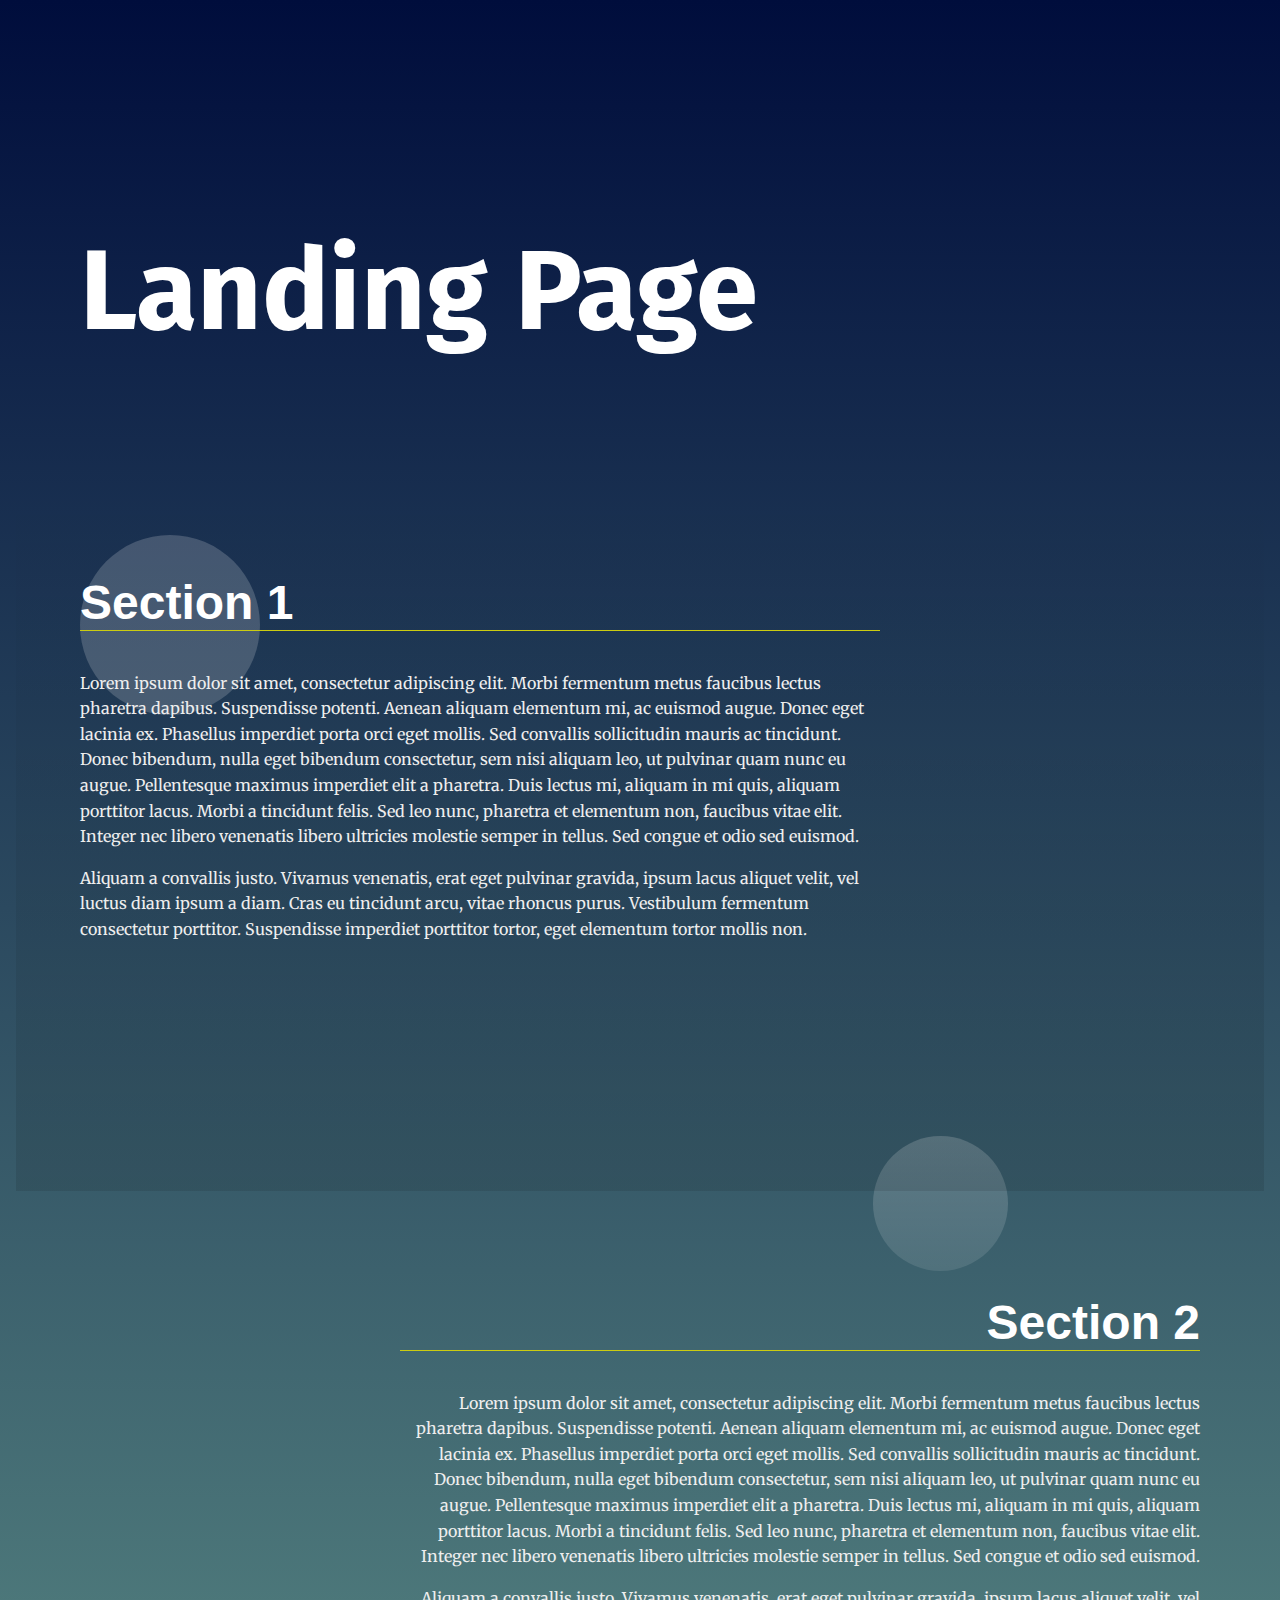
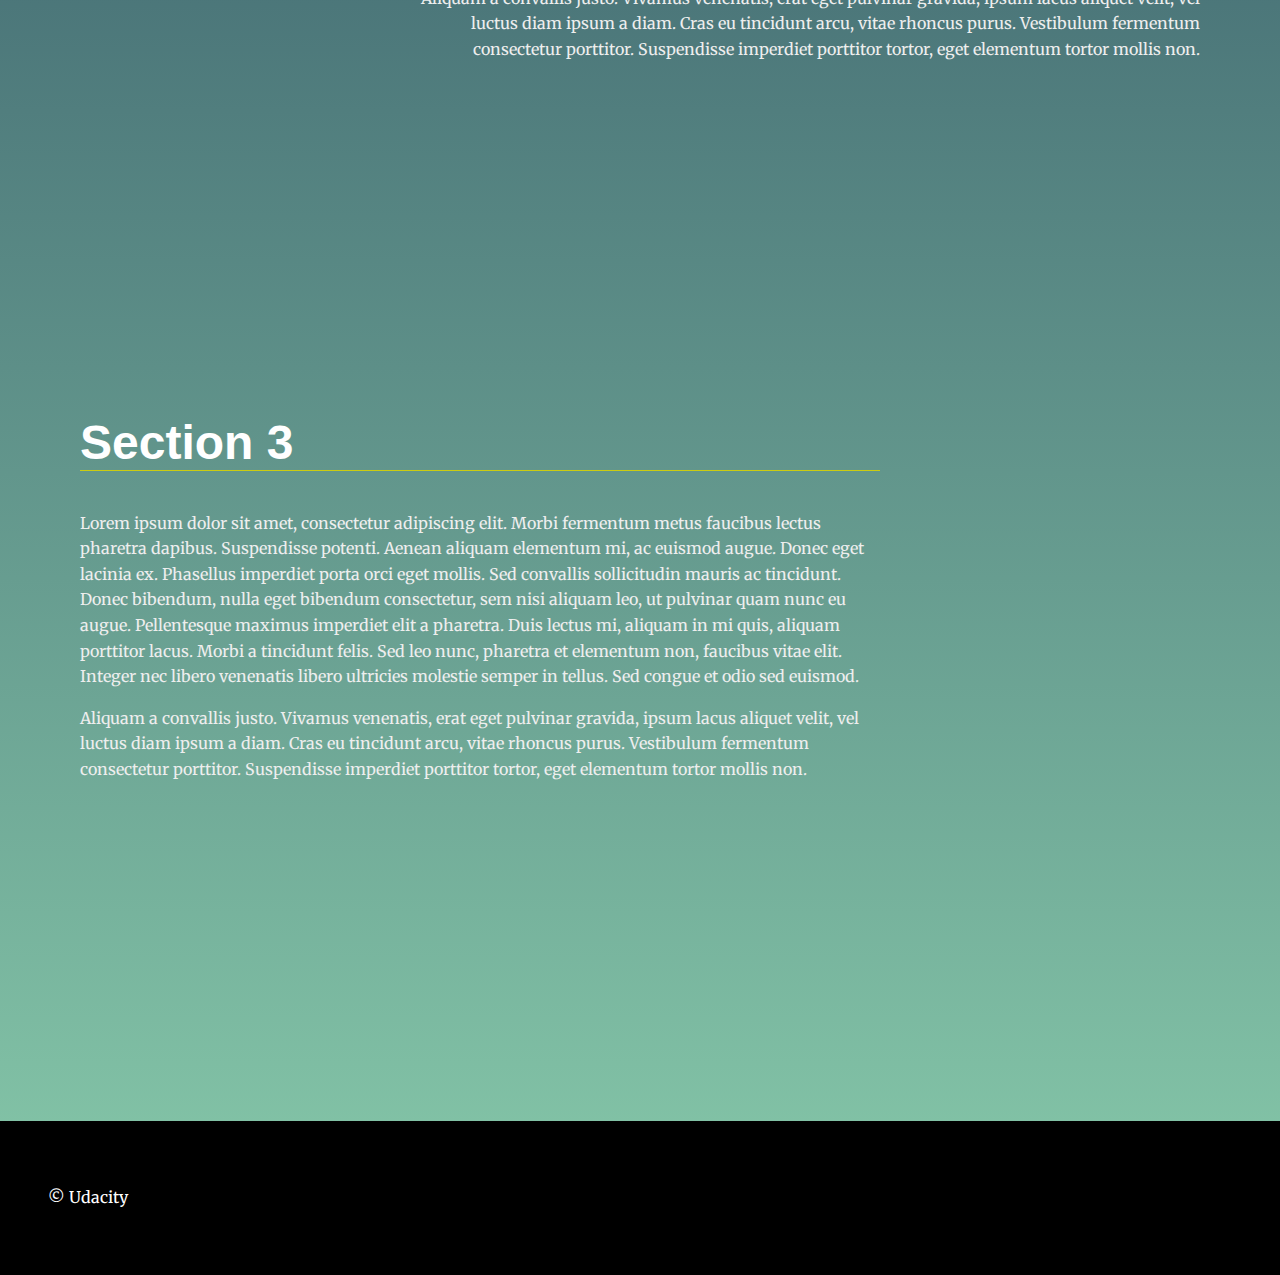
==== index.html @ 8c545149 "Add files via upload" ====
<!DOCTYPE >
<html lang="en">
<head>
  <meta charset="UTF-8">
  <meta name="viewport" content="width=device-width, initial-scale=1.0">
  <meta http-equiv="X-UA-Compatible" content="ie=edge">
  <title>Manipulating the DOM</title>
  <!-- Load Google Fonts -->
  <link href="https://fonts.googleapis.com/css?family=Fira+Sans:900|Merriweather&display=swap" rel="stylesheet">  <!-- Load Styles -->
  <link href="css/styles.css" rel="stylesheet">
</head>



<body>
  <!-- HTML Follows BEM naming conventions 
  IDs are only used for sections to connect menu achors to sections -->
  <header class="page__header">
    <nav class="navbar__menu">
      <!-- Navigation starts as empty UL that will be populated with JS -->
      <ul id="navbar__list"></ul>
    </nav>
  </header>
  <main>
    <header class="main__hero">
      <h1>Landing Page </h1>
    </header>
    <!-- Each Section has an ID (used for the anchor) and 
    a data attribute that will populate the li node.
    Adding more sections will automatically populate nav.
    The first section is set to active class by default -->
    <section id="section1" data-nav="Section 1" class="your-active-class">
      <div class="landing__container">
        <h2>Section 1</h2>
        <p>Lorem ipsum dolor sit amet, consectetur adipiscing elit. Morbi fermentum metus faucibus lectus pharetra dapibus. Suspendisse potenti. Aenean aliquam elementum mi, ac euismod augue. Donec eget lacinia ex. Phasellus imperdiet porta orci eget mollis. Sed convallis sollicitudin mauris ac tincidunt. Donec bibendum, nulla eget bibendum consectetur, sem nisi aliquam leo, ut pulvinar quam nunc eu augue. Pellentesque maximus imperdiet elit a pharetra. Duis lectus mi, aliquam in mi quis, aliquam porttitor lacus. Morbi a tincidunt felis. Sed leo nunc, pharetra et elementum non, faucibus vitae elit. Integer nec libero venenatis libero ultricies molestie semper in tellus. Sed congue et odio sed euismod.</p>

        <p>Aliquam a convallis justo. Vivamus venenatis, erat eget pulvinar gravida, ipsum lacus aliquet velit, vel luctus diam ipsum a diam. Cras eu tincidunt arcu, vitae rhoncus purus. Vestibulum fermentum consectetur porttitor. Suspendisse imperdiet porttitor tortor, eget elementum tortor mollis non.</p>
      </div>
    </section>


    <section id="section2" data-nav="Section 2">
      <div class="landing__container">
        <h2>Section 2</h2>
        <p>Lorem ipsum dolor sit amet, consectetur adipiscing elit. Morbi fermentum metus faucibus lectus pharetra dapibus. Suspendisse potenti. Aenean aliquam elementum mi, ac euismod augue. Donec eget lacinia ex. Phasellus imperdiet porta orci eget mollis. Sed convallis sollicitudin mauris ac tincidunt. Donec bibendum, nulla eget bibendum consectetur, sem nisi aliquam leo, ut pulvinar quam nunc eu augue. Pellentesque maximus imperdiet elit a pharetra. Duis lectus mi, aliquam in mi quis, aliquam porttitor lacus. Morbi a tincidunt felis. Sed leo nunc, pharetra et elementum non, faucibus vitae elit. Integer nec libero venenatis libero ultricies molestie semper in tellus. Sed congue et odio sed euismod.</p>

        <p>Aliquam a convallis justo. Vivamus venenatis, erat eget pulvinar gravida, ipsum lacus aliquet velit, vel luctus diam ipsum a diam. Cras eu tincidunt arcu, vitae rhoncus purus. Vestibulum fermentum consectetur porttitor. Suspendisse imperdiet porttitor tortor, eget elementum tortor mollis non.</p>
      </div>
    </section>


    <section id="section3" data-nav="Section 3">
      <div class="landing__container">
        <h2>Section 3</h2>
        <p>Lorem ipsum dolor sit amet, consectetur adipiscing elit. Morbi fermentum metus faucibus lectus pharetra dapibus. Suspendisse potenti. Aenean aliquam elementum mi, ac euismod augue. Donec eget lacinia ex. Phasellus imperdiet porta orci eget mollis. Sed convallis sollicitudin mauris ac tincidunt. Donec bibendum, nulla eget bibendum consectetur, sem nisi aliquam leo, ut pulvinar quam nunc eu augue. Pellentesque maximus imperdiet elit a pharetra. Duis lectus mi, aliquam in mi quis, aliquam porttitor lacus. Morbi a tincidunt felis. Sed leo nunc, pharetra et elementum non, faucibus vitae elit. Integer nec libero venenatis libero ultricies molestie semper in tellus. Sed congue et odio sed euismod.</p>

        <p>Aliquam a convallis justo. Vivamus venenatis, erat eget pulvinar gravida, ipsum lacus aliquet velit, vel luctus diam ipsum a diam. Cras eu tincidunt arcu, vitae rhoncus purus. Vestibulum fermentum consectetur porttitor. Suspendisse imperdiet porttitor tortor, eget elementum tortor mollis non.</p>
      </div>
    </section>


    
  </main>
  <footer class="page__footer">
    <p>&copy Udacity</p>
  </footer>

</body>
</html>
---- css/styles.css ----
/*
 *
 * CSS written based on SMACSS architecture.
 * To learn more, visit: http://smacss.com/
 * 
 * For simplicity, no reset or normalize is added. 
 * To learn more, visit: https://css-tricks.com/reboot-resets-reasoning/
 *
*/


/* ---- Base Rules ---- */
body {
    background: rgb(136,203,171);
    background: linear-gradient(0deg, rgba(136,203,171,1) 0%, rgba(0,13,60,1) 100%);
    margin: 0;
    font-family: 'Merriweather', serif;
    color: #fff;
}


/* Typeography General*/
h1 {
    font-family: 'Fira Sans', sans-serif;
    font-size: 3em;
    margin: 2em 1rem;
}

@media only screen and (min-width: 35em){
    h1 {
        font-size: 7em;
        margin: 2em 4rem 1em;
    }
}

h2 {
    border-bottom: 1px solid #cc1;
    font-family: 'Oxygen', Sans-Serif;
    font-size: 3em;
    color: #fff;
}

p {
    line-height: 1.6em;
    color: #eee;
}

/* ---- Layout Rules ---- */
main {
    margin: 10vh 1em 10vh;
}

.main-hero {
    min-height: 40vh;
    padding-top: 3em;
}

section {
    position: relative;
    min-height: 80vh;
}


/* ---- Module Rules ---- */

/* Navigation Styles*/
.navbar__menu ul {
    padding-left: 0;
    margin: 0;
    text-align: right;
}

.navbar__menu li {
    display: inline-block;
}

.navbar__menu .menu__link {
    display: block;
    padding: 1em;
    font-weight: bold;
    text-decoration: none;
    color: #000;
}

.navbar__menu .menu__link:hover {
    background: #333;
    color: #fff;
    transition: ease 0.3s all;
}

/* Header Styles */
.page__header {
    background: #fff;
    position: fixed;
    top: 0;
    width: 100%;
    z-index: 5;
}

/* Footer Styles */
.page__footer {
    background: #000;
    padding: 3em;
    color: #fff;
}

.page__footer p{
    color: #fff;
}


/* ---- Theme Rules ---- */
/* Landing Container Styles */
.landing__container {
    padding: 1em;
    text-align: left;
}

@media only screen and (min-width: 35em){
    .landing__container {
        max-width: 50em;
        padding: 4em;
    }
}

section:nth-of-type(even) .landing__container {
    margin-right: 0;
    margin-left: auto;
    text-align: right; 
}

/* Background Circles */
/* Note that background circles are created with psuedo elements before and after */
/* Circles appear to be random do to use of :nth-of-type psuedo class */
section:nth-of-type(odd) .landing__container::before {
    content: '';
    background: rgba(255, 255, 255, 0.187);
    position: absolute;
    z-index: -5;
    width: 20vh;
    height: 20vh;
    border-radius: 50%;
    opacity: 0;
    transition: ease 0.5s all;
}

section:nth-of-type(even) .landing__container::before {
    content: '';
    background: rgb(255,255,255);
    background: linear-gradient(0deg, rgba(255,255,255,.1) 0%, rgba(255,255,255,.2) 100%);
    position: absolute;
    top: 3em;
    right: 3em;
    z-index: -5;
    width: 10vh;
    height: 10vh;
    border-radius: 50%;
    opacity: 0;
    transition: ease 0.5s all;
}

section:nth-of-type(3n) .landing__container::after {
    content: '';
    background: rgb(255,255,255);
    background: linear-gradient(0deg, rgba(255,255,255,.1) 0%, rgba(255,255,255,.2) 100%);
    position: absolute;
    right: 0;
    bottom: 0;
    z-index: -5;
    width: 10vh;
    height: 10vh;
    border-radius: 50%;
    opacity: 0;
    transition: ease 0.5s all;
}

section:nth-of-type(3n + 1) .landing__container::after {
    content: '';
    background: rgb(255,255,255);
    background: linear-gradient(0deg, rgba(255,255,255,.1) 0%, rgba(255,255,255,.2) 100%);
    position: absolute;
    right: 20vw;
    bottom: -5em;
    z-index: -5;
    width: 15vh;
    height: 15vh;
    border-radius: 50%;
    opacity: 0;
    transition: ease 0.5s all;
}


/* ---- Theme State Rules ---- */
/* Section Active Styles */
/* Note: your-active-class class is applied through javascript. You should update the class here and in the index.html to what you set in your javascript file.  */
section.your-active-class {
    background: rgb(0, 0, 0);
    background: linear-gradient(0deg, rgba(0, 0, 0, 0.1) 0%, rgba(0, 0, 0, 0) 100%);
}

section.your-active-class .landing__container::before {
    opacity: 1;
    animation: rotate 4s linear 0s infinite forwards;
}

section.your-active-class .landing__container::after {
    opacity: 1;
    animation: rotate 5s linear 0s infinite forwards reverse;
}

/* Section Active Styles Keyframe Animations */
@keyframes rotate {
	from {
		transform: rotate(0deg)
		           translate(-1em)
		           rotate(0deg);
	}
	to {
		transform: rotate(360deg)
		           translate(-1em) 
		           rotate(-360deg);
	}
}
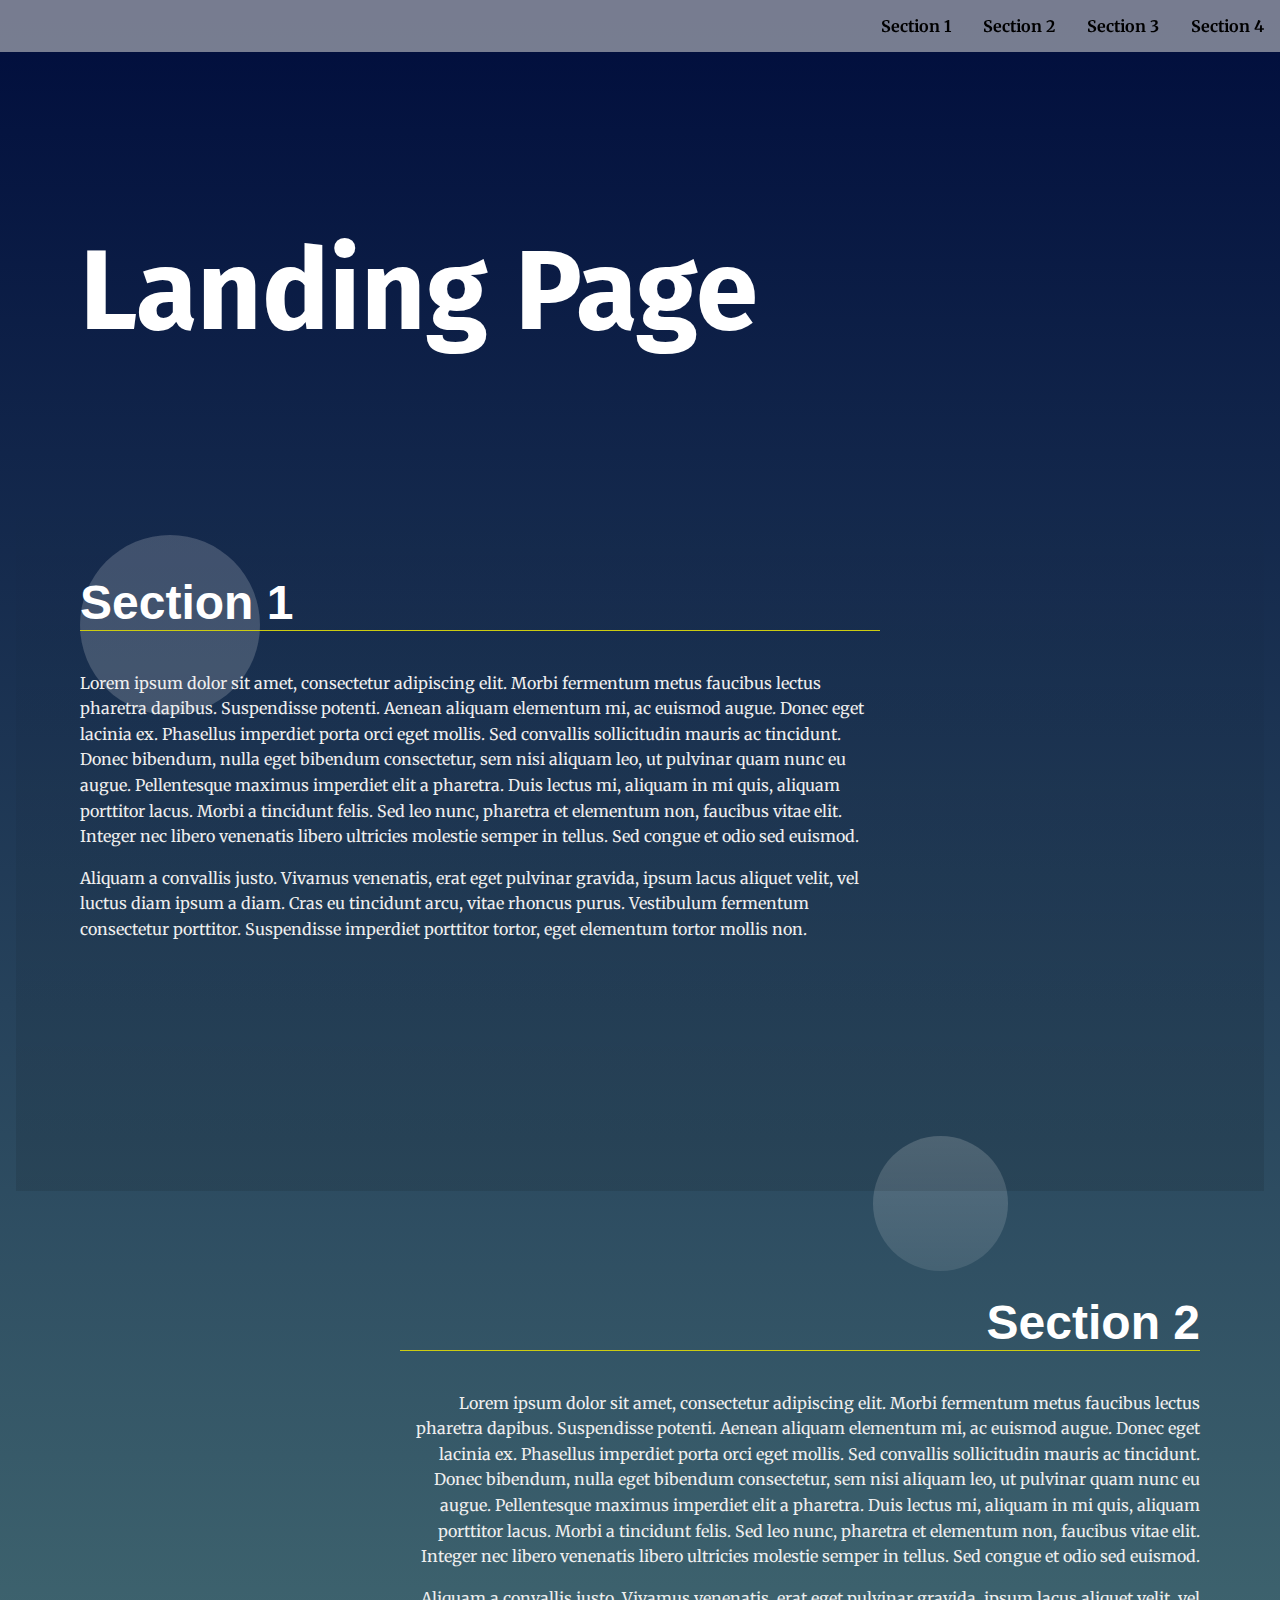
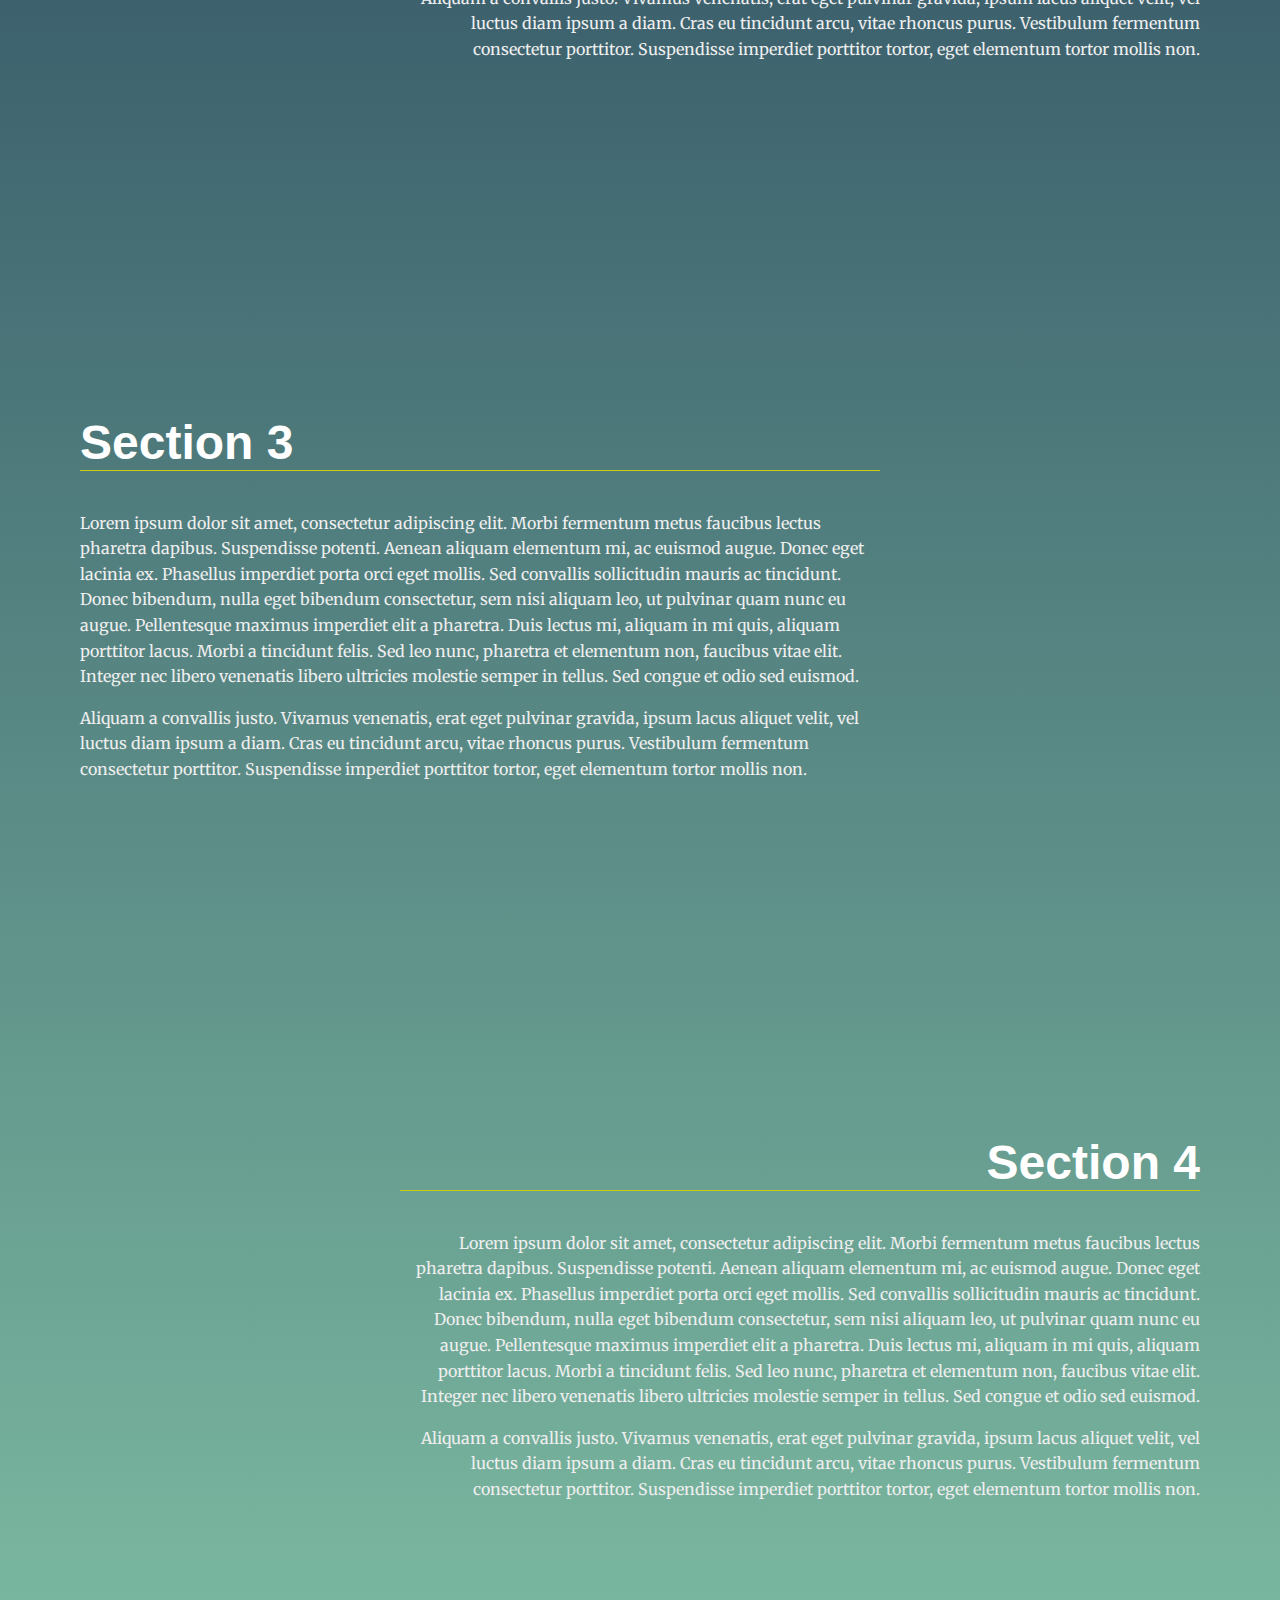
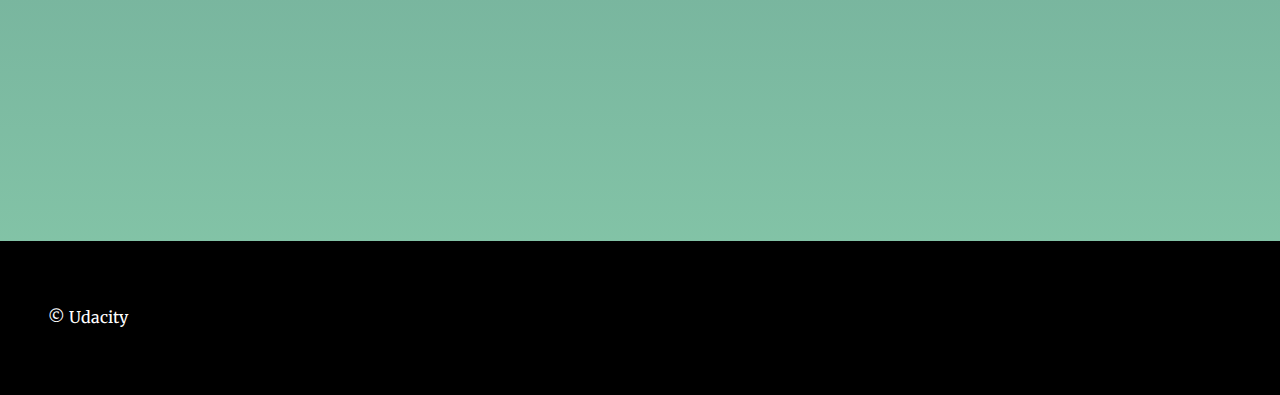
==== commit ef5493f9: "edit js navbar" ====
--- a/index.html
+++ b/index.html
@@ -60,10 +60,19 @@
 
 
     
+    <section id="section4" data-nav="Section 4">
+      <div class="landing__container">
+        <h2>Section 4</h2>
+        <p>Lorem ipsum dolor sit amet, consectetur adipiscing elit. Morbi fermentum metus faucibus lectus pharetra dapibus. Suspendisse potenti. Aenean aliquam elementum mi, ac euismod augue. Donec eget lacinia ex. Phasellus imperdiet porta orci eget mollis. Sed convallis sollicitudin mauris ac tincidunt. Donec bibendum, nulla eget bibendum consectetur, sem nisi aliquam leo, ut pulvinar quam nunc eu augue. Pellentesque maximus imperdiet elit a pharetra. Duis lectus mi, aliquam in mi quis, aliquam porttitor lacus. Morbi a tincidunt felis. Sed leo nunc, pharetra et elementum non, faucibus vitae elit. Integer nec libero venenatis libero ultricies molestie semper in tellus. Sed congue et odio sed euismod.</p>
+
+        <p>Aliquam a convallis justo. Vivamus venenatis, erat eget pulvinar gravida, ipsum lacus aliquet velit, vel luctus diam ipsum a diam. Cras eu tincidunt arcu, vitae rhoncus purus. Vestibulum fermentum consectetur porttitor. Suspendisse imperdiet porttitor tortor, eget elementum tortor mollis non.</p>
+      </div>
+    </section>
   </main>
   <footer class="page__footer">
     <p>&copy Udacity</p>
   </footer>
 
+  <script src="js/app.js"></script>
 </body>
 </html>
--- a/css/styles.css
+++ b/css/styles.css
@@ -7,7 +7,10 @@
  * To learn more, visit: https://css-tricks.com/reboot-resets-reasoning/
  *
 */
-
+/*  ----- Base Rules ------- */
+html{
+    scroll-behavior: smooth;
+}
 
 /* ---- Base Rules ---- */
 body {
@@ -90,7 +93,7 @@
 
 /* Header Styles */
 .page__header {
-    background: #fff;
+    background: rgba(206, 206, 206, 0.575);
     position: fixed;
     top: 0;
     width: 100%;
